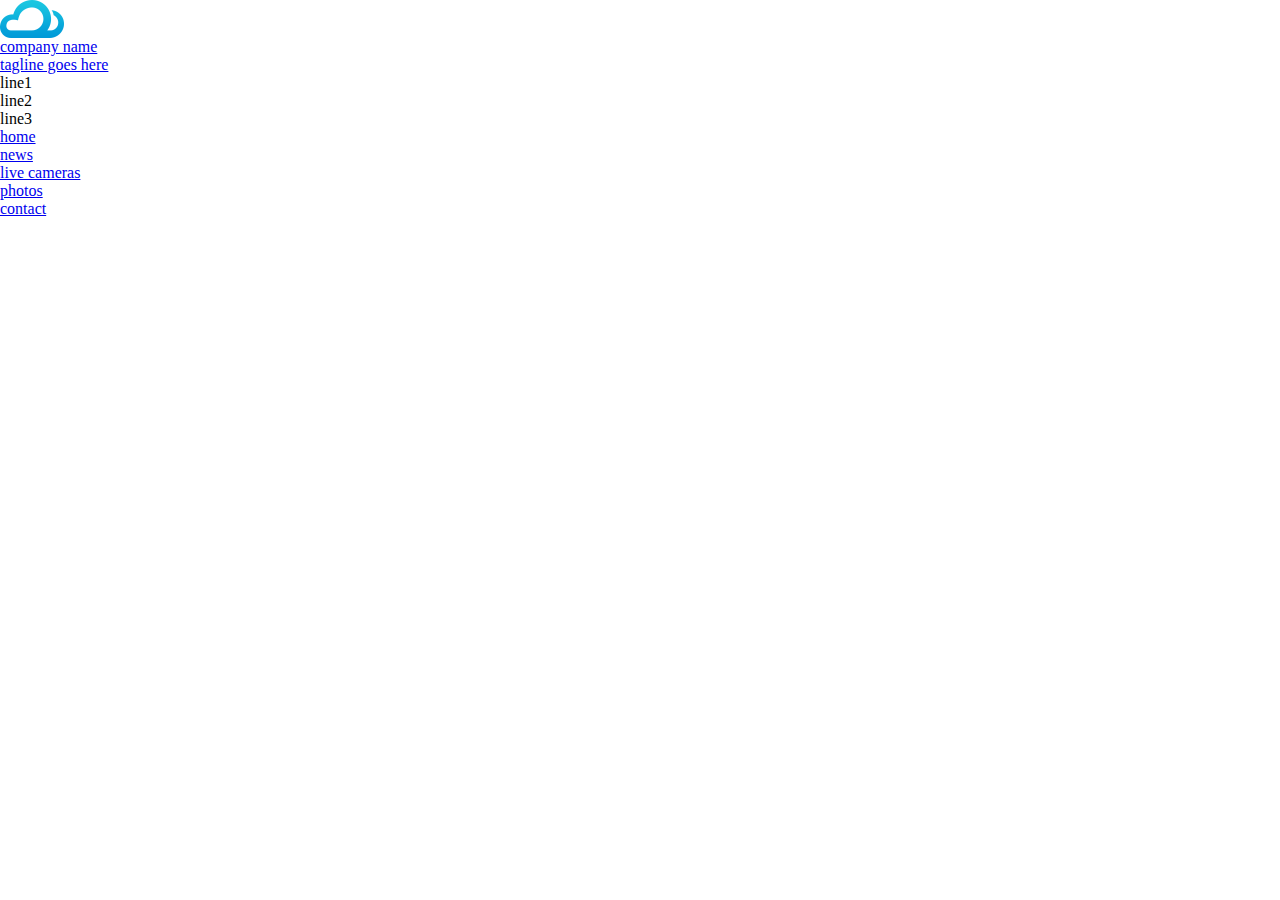
==== index.html @ 2406d58d "add header section structure" ====
<!doctype html>

<html lang="en"> 
  <head>
    <meta charset="utf-8">
    <title>Weather Check</title>
    <meta name="description" lang="en" content="Openweather API is one of the most recognisable and elegant APIs. Powered by ML technologies, it provides all necessary for businesses weather information for any location on the globe. All you need to start using it is to sign up and call API straightforwardly.">
    <meta name="keywords" lang="en" content="Openweather, api, Current Weather, forcasting, weather forcasting">
    <meta name="viewport" content="width=device-width, initial-scale=1, maximum-scale=1">
    <link rel="shortcut icon" href="favicon.ico" />

    <!-- FontAwesome CDN link -->
    <link rel="stylesheet" media="screen" href="./assets/vendor/fontAwesome.all.min.css">
    <link rel="stylesheet" href="https://cdnjs.cloudflare.com/ajax/libs/font-awesome/5.15.1/css/all.min.css">

    <!-- Default style-sheet is for 'media' type screen (color computer display).  -->
    <link rel="stylesheet" media="screen" href="./assets/css/style.css" >
    
    <script src="http://html5shiv.googlecode.com/svn/trunk/html5.js"></script>  
  </head>
  <body>

    <!--container start-->
    <div class="container">

      <!--Header section start-->
      <header>
        <div class="wrapper">
          <!-- Logo starts here -->
          <a href="index.html" title="logo" class="logo">
            <div class="logoImage">
              <img src="./assets/images/logo.png" alt="logo" />
            </div>
            <div class="logoText">
              <h1>company name</h1>
              <span>tagline goes here</span>
            </div>
          </a>
          <!-- Logo ends here -->
          <!-- Humberger starts here -->
          <div class="burger">
            <div class="line">line1</div>
            <div class="line">line2</div>
            <div class="line">line3</div>
          </div>
          <!-- Humberger ends here -->
          <!-- Navbar starts here -->
          <nav class="navbar hide-navbar">
            <ul class="menu">
              <li class="menu-item"><a href="index.html" class="menu-link active" title="home">home</a></li>
              <li class="menu-item"><a href="#" class="menu-link" title="news">news</a></li>
              <li class="menu-item"><a href="#" class="menu-link" title="live cameras">live cameras</a></li>
              <li class="menu-item"><a href="photos.html" class="menu-link" title="photos">photos</a></li>
              <li class="menu-item"><a href="#" class="menu-link" title="contact">contact</a></li>
            </ul>
          </nav>
          <!-- Navbar ends here -->
        </div>
      </header>
      <!--Header section ends-->

      <!--Main section start-->
      <main>
      </main>
      <!--Main section ends-->

      <!--Footer section start-->
      <footer>      
      </footer>
      <!--Footer section ends-->

    </div>
    <!--container ends-->


    <script src="./assets/vendor/jquery-1.8.3.min.js"></script>
    <script src="./assets/js/script.js"></script>
  </body>
</html>
---- assets/css/style.css ----
@charset "utf-8";

/*------------------------------------------------------------------
  [Table of contents]
  * To keep an overview of structure of your code, we make use of table of 
  * content. Table of content is use display the overall tree structure of your
  * Layout. 
  * (NOTE: Remove this commented code once you start developing the code.
  * Remove the following table of content and add your own as this is just and 
  * example to let you know)

  1. CSS Reset Code
    1.1. Eric Meyers Reset/HTML5 display-role reset for older browsers
    1.2. Clear Fix
    1.3. Font class declaration
  2. Body
  3. Header / .header
    2.1. Navigation / .navbar
  4. Content / .content
    4.1. Left column / .leftcolumn
    4.2. Right column / .rightcolumn
    4.3. Sidebar / .sidebar
      4.3.1. RSS / .rss
      4.3.2. Search / .search
      4.3.3. Boxes / .box
      4.3.4. Sideblog / .sideblog
      4.3.5. Advertisements / .ads
  5. Footer / .footer
  ------------------------------------------------------------------*/

/*------------------------------------------------------------------
  [Color codes]
  * Mention the color code you have used in your html document for the respective
  * elements given as follow. 
  * (NOTE: Remove this commented code once you start developing the code. 
  * Remove the following color code and add your own as this is just and 
  * example to let you know)

  Header nav: #e5e5df (Cararra)
  Header nav a (hover): #fff (white)
  Header nav a (active): #fff (white)
-------------------------------------------------------------------*/

/*------------------------------------------------------------------
  [Typography]
  * Mention the Typography you have used in your html document for the respective
  * elements given as follow.
  * (NOTE: Remove this commented code once you start developing the code. 
  * Remove the following typography and add your own as this is just and 
  * example to let you know)

  Header nav a: 16px 'Futura Bold', 'Gill Sans', Arial, 'Helvetica Neue', Helvetica, sans-serif;
  View-register li a : 12px 'Futura Bold', 'Gill Sans', Arial, 'Helvetica Neue', Helvetica, sans-serif;
  -------------------------------------------------------------------*/

/* ==========================================================================
   1. CSS Reset Code
   ========================================================================== */

/* 1.1. Eric Meyers Reset
   http://meyerweb.com/eric/tools/css/reset/
   v2.0 | 20110126
   License: none (public domain)
   ========================================================================== */
html, body, div, span, applet, object, iframe, h1, h2, h3, h4, h5, h6, p,
blockquote, pre, a, abbr, acronym, address, big, cite, code, del, dfn, em, img,
ins, kbd, q, s, samp, small, strike, strong, sub, sup, tt, var, b, u, i, center,
dl, dt, dd, ol, ul, li, fieldset, form, label, legend, table, caption, tbody,
tfoot, thead, tr, th, td, article, aside, canvas, details, embed, figure,
figcaption, footer, header, hgroup, menu, nav, output, ruby, section, summary,
time, mark, audio, video {
  margin: 0;
  padding: 0;
  border: 0;
  font-size: 100%;
  font: inherit;
  vertical-align: baseline;
}

/* HTML5 display-role reset for older browsers */
article, aside, details, figcaption, figure,
footer, header, hgroup, menu, nav, section {
  display: block;
}

/* Force scrollbar */
html { overflow-y: scroll; }

/* Align radios and text inputs with their label */

input[type='radio'] { vertical-align: text-bottom; }

/* Hand cursor on clickable input elements */
label,
input[type='button'],
input[type='submit'],
button {
  cursor: pointer;
}

strong {
  font-weight: bold;
  font-family: inherit;
  font-size: inherit;
}

em { font-style: italic; }

img {
  border: 0;
  vertical-align: middle;
}

sub,
sup {
  vertical-align: baseline;
  position: relative;
  font-size: 55%;
  line-height: 0;
}

sup { top: -.7em; }

sub { bottom: -.25em; }

/* 1.2. Clear Fix
   ========================================================================== */

.cf:before,
.cf:after {
  display: table;
  content: " ";
}

.cf:after { clear: both; }

.cf { *zoom: 1; }

/* 1.3. Font class declaration
   ========================================================================== */
/*
 * Mention the font property (eg: font-family, font-size, font-weight, font-style
 * etc) that have been commonly used in the html document. Make a class of it and
 * apply to the element wherever it is needed. If any single property in changed,
 * then override only that property in the particular class which is used for the
 * element.
 * (NOTE: Remove this commented code once you start 
 * developing the code. Remove the following font class and add your own
 * as this is just and example to let you know. If there is only one font family
 * followed throughout the site, then menstion the font property in body. No need
 * of creating an extra class for it) */

.futura-bold-font {
  font-family: 'Futura Bold', 'Gill Sans', Arial, 'Helvetica Neue', Helvetica, sans-serif;
  font-style: normal;
  font-weight: bold;
}
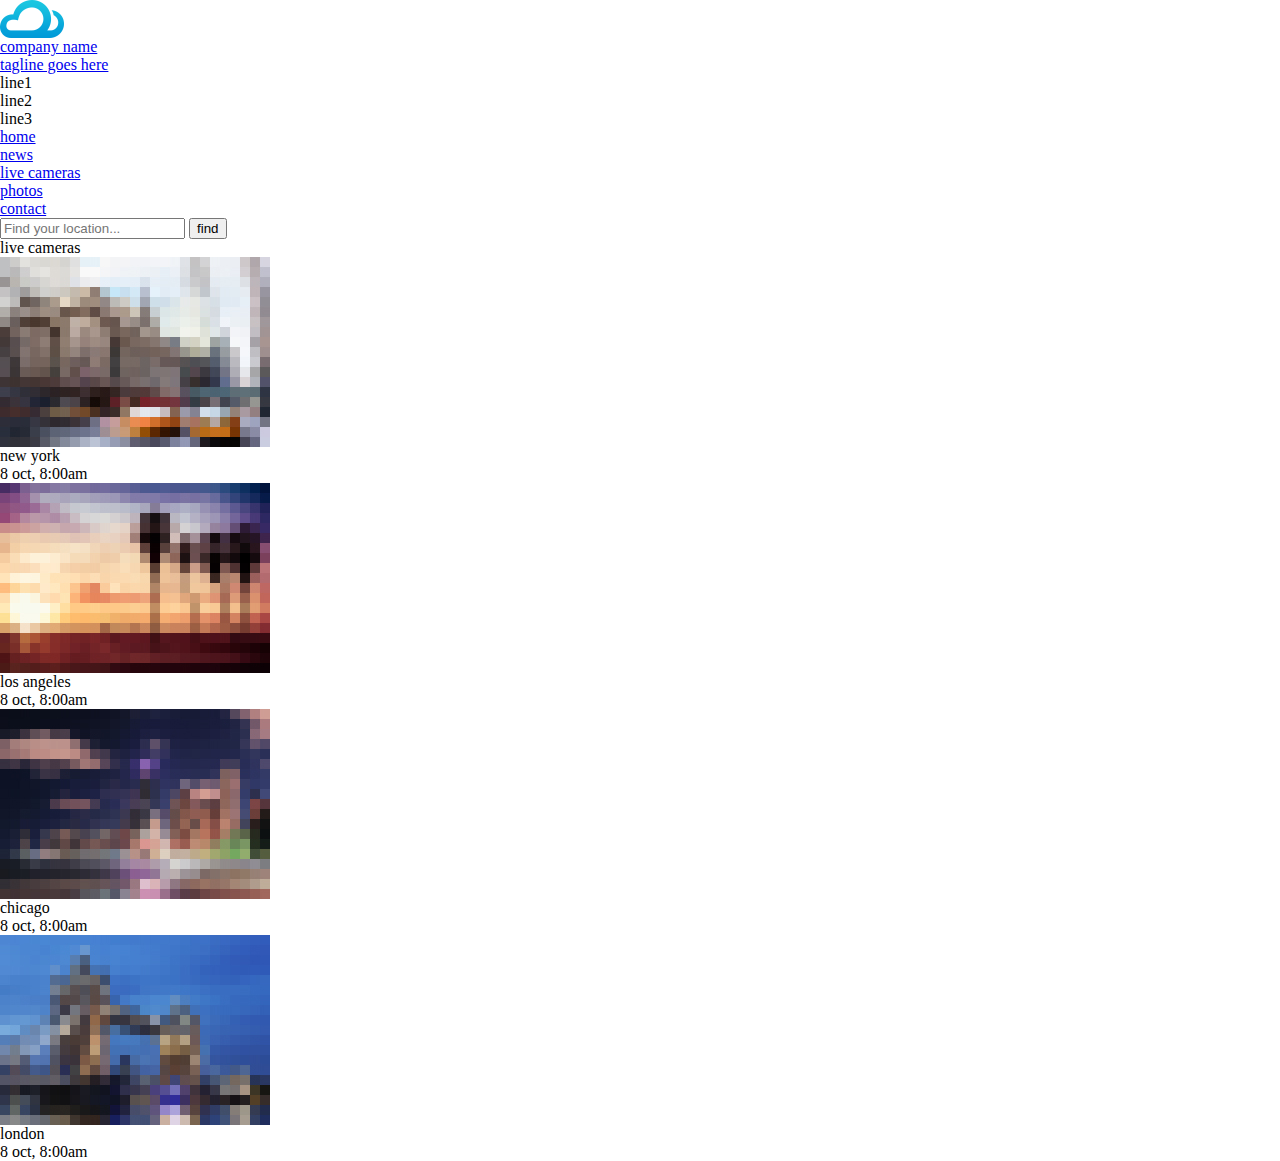
==== commit 4c79801f: "add banner and live cameras section structure" ====
--- a/index.html
+++ b/index.html
@@ -60,7 +60,67 @@
       <!--Header section ends-->
 
       <!--Main section start-->
-      <main>
+      <main class="home-main">
+        <!-- Banner section starts here -->
+        <div class="banner">
+          <!-- <div class="banner-image">
+            <img src="./assets/images/banner.png" alt="banner" />
+          </div> -->
+          <div class="wrapper">
+            <form class="search-form">
+              <div class="form-inputs">
+                <input type="search" class="input-field search" placeholder="Find your location..." />
+                <input type="submit" class="btn find" name="find" value="find" />
+              </div>
+            </form>
+          </div>
+        </div>
+        <!-- Banner section ends here -->
+        <!-- live cameras section starts here -->
+        <section class="live-cameras">
+          <div class="wrapper">
+            <h3 class="headline">live cameras</h3>
+            <ul class="cities">
+              <li class="city">
+                <a href="#" title="city video">
+                  <figure>
+                    <img src="./assets/images/live-camera-1.jpg" alt="new york" />
+                  </figure>
+                </a>
+                <h4 class="city-name">new york</h4>
+                <p class="city-date-time">8 oct, 8:00<span class="uppercase-word">am</span></p>
+              </li>
+              <li class="city">
+                <a href="#" title="city video">
+                  <figure>
+                    <img src="./assets/images/live-camera-2.jpg" alt="los angeles" />
+                  </figure>
+                </a>
+                <h4 class="city-name">los angeles</h4>
+                <p class="city-date-time">8 oct, 8:00<span class="uppercase-word">am</span></p>
+              </li>
+              <li class="city">
+                <a href="#" title="city video">
+                  <figure>
+                    <img src="./assets/images/live-camera-3.jpg" alt="chicago" />
+                  </figure>
+                </a>
+                <h4 class="city-name">chicago</h4>
+                <p class="city-date-time">8 oct, 8:00<span class="uppercase-word">am</span></p>
+              </li>
+              <li class="city">
+                <a href="#" title="city video">
+                  <figure>
+                    <img src="./assets/images/live-camera-4.jpg" alt="london" />
+                  </figure>
+                </a>  
+                <h4 class="city-name">london</h4>
+                <p class="city-date-time">8 oct, 8:00<span class="uppercase-word">am</span></p>
+              </li>
+            </ul>
+          </div>
+        </section>
+        <!-- live cameras section ends here -->
       </main>
       <!--Main section ends-->
 
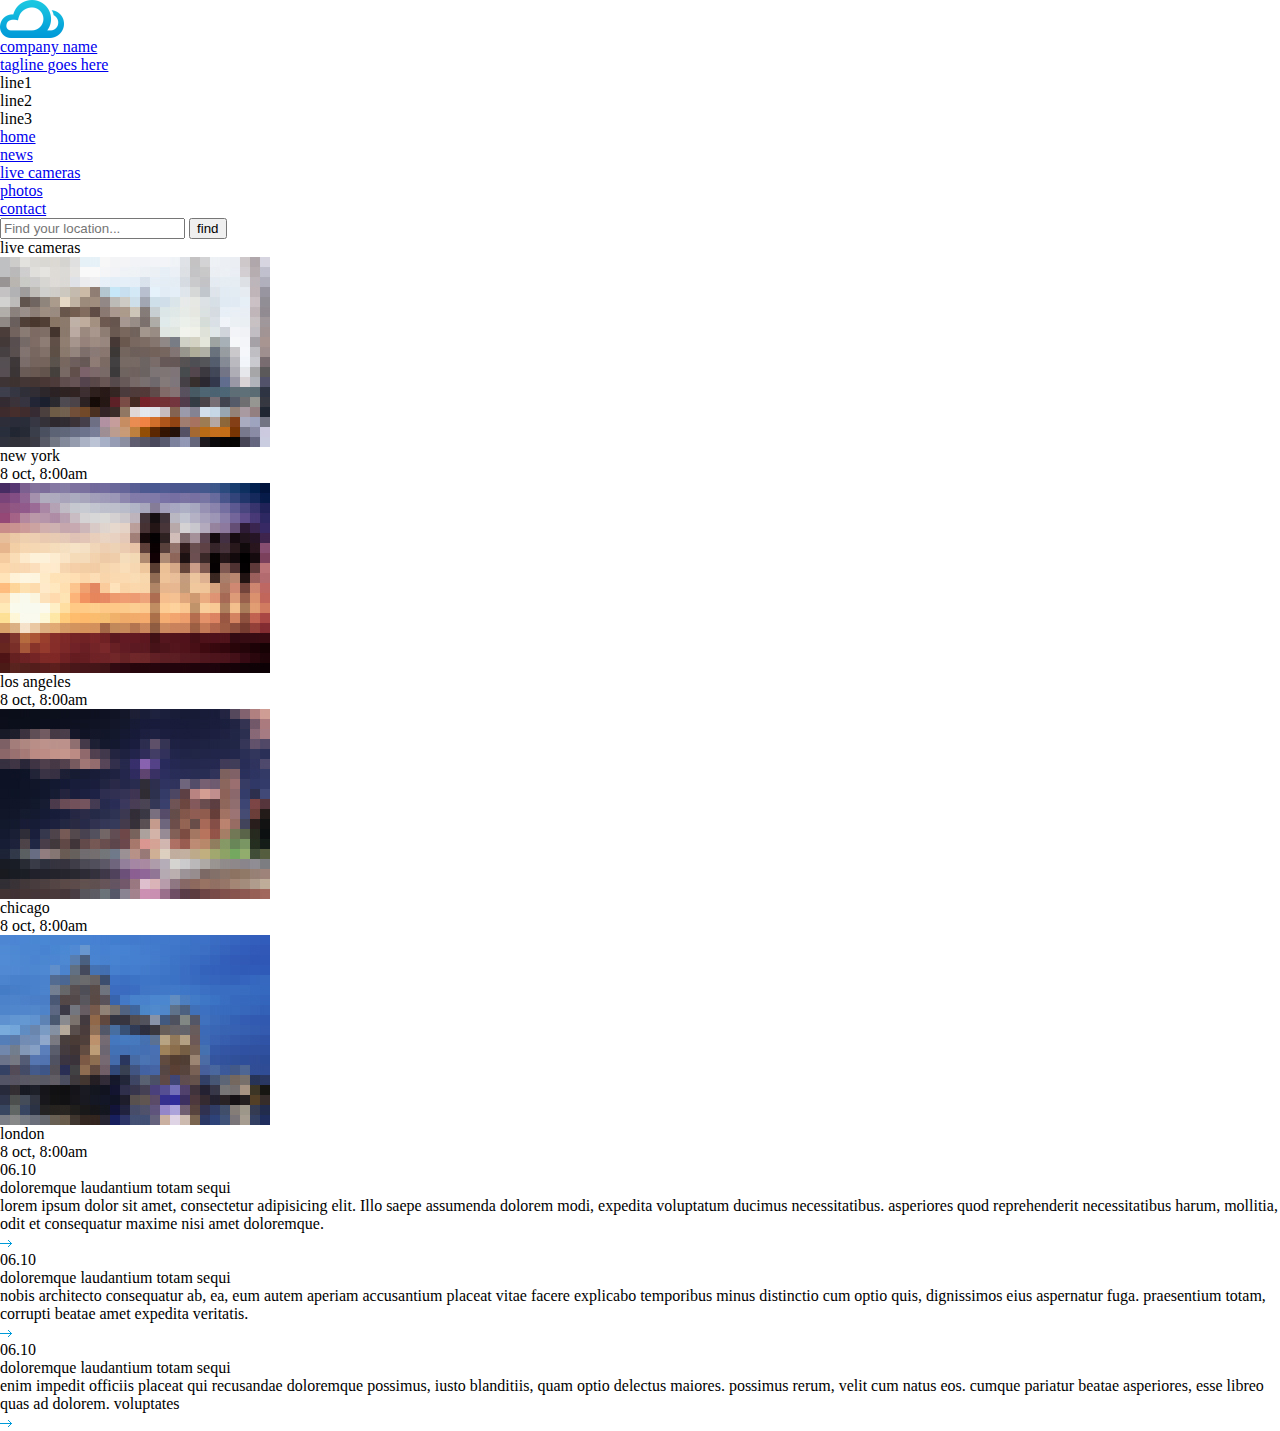
==== commit 19a12502: "add news section structure" ====
--- a/index.html
+++ b/index.html
@@ -121,6 +121,67 @@
           </div>
         </section>
         <!-- live cameras section ends here -->
+        <!-- News section starts here -->
+        <section class="news">
+          <div class="wrapper">
+            <ul class="news-posts">
+              <li class="post">
+                <h4 class="post-date">06.10</h4>
+                <article>
+                  <h5 class="post-headline">doloremque laudantium totam sequi</h5>
+                  <p class="post-description">
+                    lorem ipsum dolor sit amet, consectetur adipisicing elit.
+                    Illo saepe assumenda dolorem modi, expedita voluptatum ducimus
+                    necessitatibus. <span class="capital-letter">asperiores</span>
+                    quod reprehenderit necessitatibus harum, mollitia, odit et
+                    consequatur maxime nisi amet doloremque.
+                  </p>
+                  <a href="#" title="full post">
+                    <figure class="right-arrow">
+                      <img src="./assets/images/arrow.png" alt="left arrow">
+                    </figure>
+                  </a>
+                </article>
+              </li>
+              <li class="post">
+                <h4 class="post-date">06.10</h4>
+                <article>
+                  <h5 class="post-headline">doloremque laudantium totam sequi</h5>
+                  <p class="post-description">
+                    nobis architecto consequatur ab, ea, eum autem aperiam accusantium
+                    placeat vitae facere explicabo temporibus minus distinctio cum optio
+                    quis, dignissimos eius aspernatur fuga. <span class="capital-letter">praesentium</span> 
+                    totam, corrupti beatae amet expedita veritatis.
+                  </p>
+                  <a href="#" title="full post">
+                    <figure class="right-arrow">
+                      <img src="./assets/images/arrow.png" alt="left arrow">
+                    </figure>
+                  </a>
+                </article>
+              </li>
+              <li class="post">
+                <h4 class="post-date">06.10</h4>
+                <article>
+                  <h5 class="post-headline">doloremque laudantium totam sequi</h5>
+                  <p class="post-description">
+                    enim impedit officiis placeat qui recusandae doloremque possimus,
+                    iusto blanditiis, quam optio delectus maiores. <span class="capital-letter">possimus</span>
+                    rerum, velit cum natus eos. <span class="capital-letter">cumque</span>
+                    pariatur beatae asperiores, esse libreo quas ad dolorem. 
+                    <span class="capital-letter">voluptates</span>
+                  </p>
+                  <a href="#" title="full post">
+                    <figure class="right-arrow">
+                      <img src="./assets/images/arrow.png" alt="left arrow">
+                    </figure>
+                  </a>
+                </article>
+              </li>
+            </ul>
+          </div>
+        </section>
+        <!-- News section ends here -->
       </main>
       <!--Main section ends-->
 
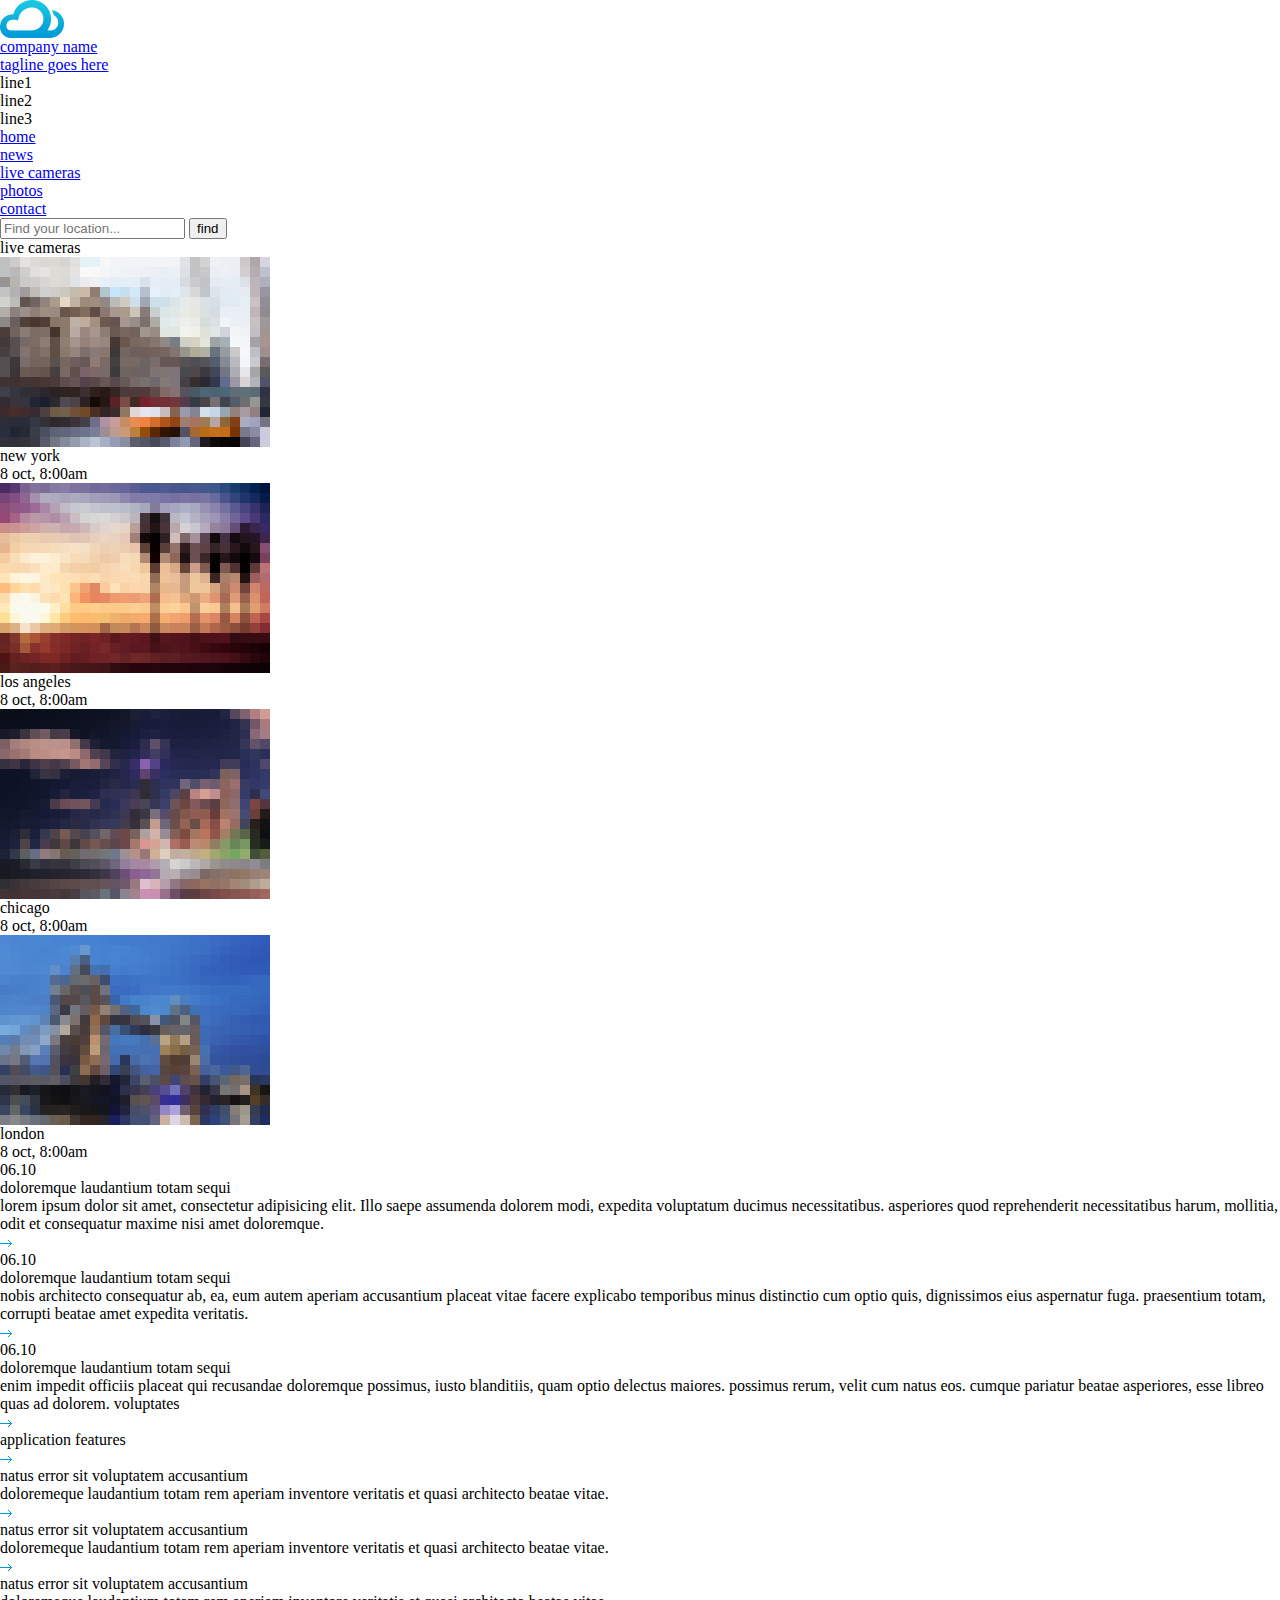
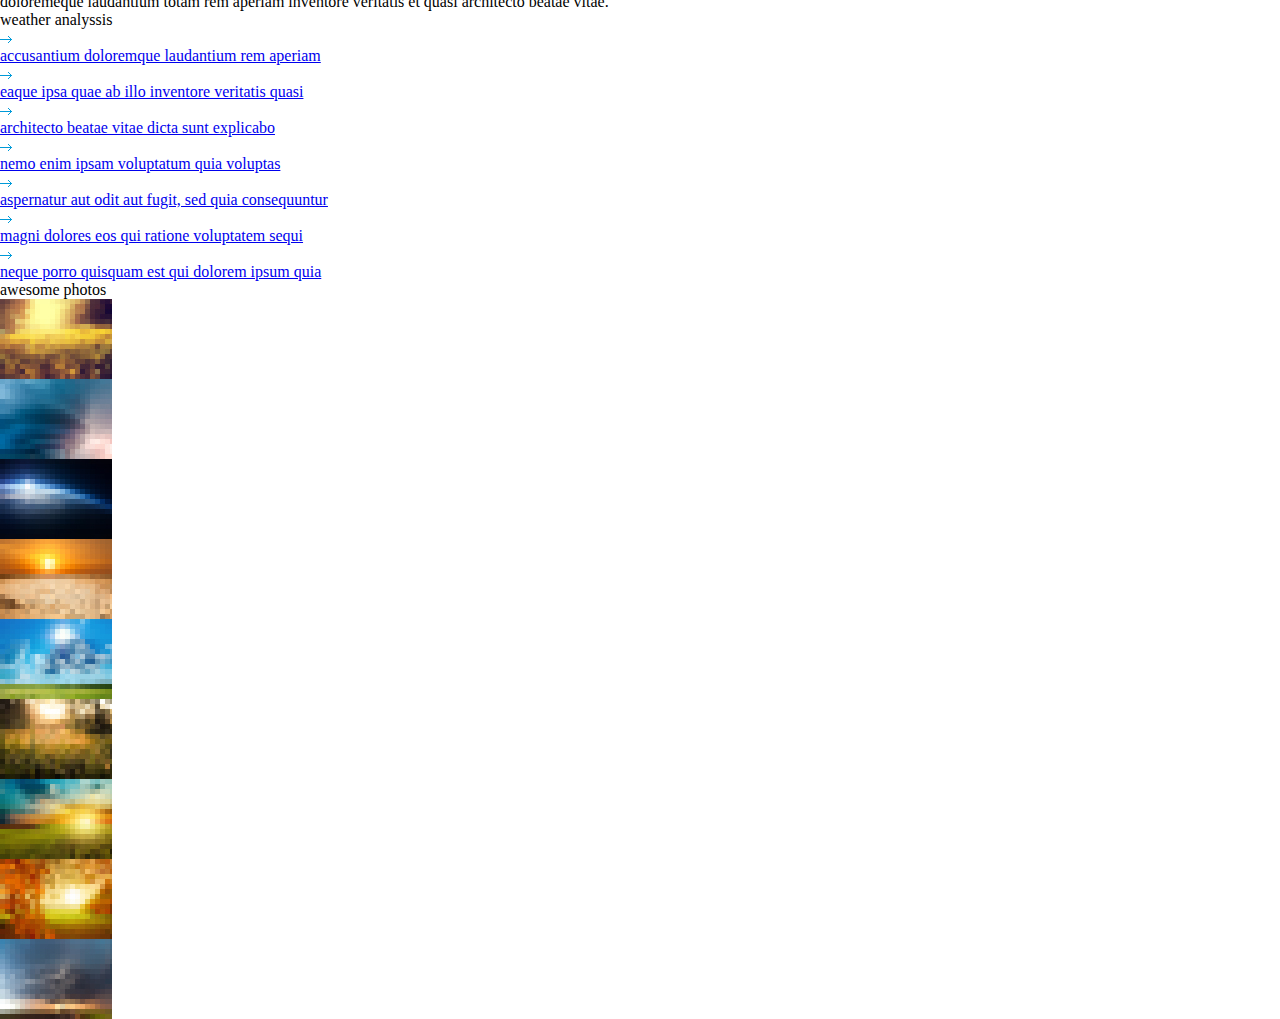
==== commit 764d98b0: "add feature-analysis-photos section structure" ====
--- a/index.html
+++ b/index.html
@@ -182,6 +182,146 @@
           </div>
         </section>
         <!-- News section ends here -->
+        <!-- feature-analysis-photos section starts here -->
+        <section class="feature-analysis-photos-section">
+          <div class="wrapper">
+            <ul class="feature-analysis-photos">
+              <!-- feature section starts here -->
+              <li class="features">
+                <h3 class="headline">application features</h3>
+                <ul>
+                  <li class="feature-item">
+                    <figure class="right-arrow">
+                      <img src="./assets/images/arrow.png" alt="left arrow">
+                    </figure>
+                    <article>
+                      <h4 class="feature-headline">natus error sit voluptatem accusantium</h4>
+                      <p class="feature-description">doloremeque laudantium totam rem aperiam inventore veritatis et quasi architecto beatae vitae.</p>
+                    </article>
+                  </li>
+                  <li class="feature-item">
+                    <figure class="right-arrow">
+                      <img src="./assets/images/arrow.png" alt="left arrow">
+                    </figure>
+                    <article>
+                      <h4 class="feature-headline">natus error sit voluptatem accusantium</h4>
+                      <p class="feature-description">doloremeque laudantium totam rem aperiam inventore veritatis et quasi architecto beatae vitae.</p>
+                    </article>
+                  </li>
+                  <li class="feature-item">
+                    <figure class="right-arrow">
+                      <img src="./assets/images/arrow.png" alt="left arrow">
+                    </figure>
+                    <article>
+                      <h4 class="feature-headline">natus error sit voluptatem accusantium</h4>
+                      <p class="feature-description">doloremeque laudantium totam rem aperiam inventore veritatis et quasi architecto beatae vitae.</p>
+                    </article>
+                  </li>
+                </ul>
+              </li>
+              <!-- analysis section starts here -->
+              <li>
+                <h3 class="headline">weather analyssis</h3>
+                <ul>
+                  <li class="analyssis-item">
+                    <figure class="right-arrow">
+                      <img src="./assets/images/arrow.png" alt="left arrow">
+                    </figure>
+                    <a href="#" class="analyssis-info" title="analyssis info">accusantium doloremque laudantium rem aperiam</a>
+                  </li>
+                  <li class="analyssis-item">
+                    <figure class="right-arrow">
+                      <img src="./assets/images/arrow.png" alt="left arrow">
+                    </figure>
+                    <a href="#" class="analyssis-info" title="analyssis info">eaque ipsa quae ab illo inventore veritatis quasi</a>
+                  </li>
+                  <li class="analyssis-item">
+                    <figure class="right-arrow">
+                      <img src="./assets/images/arrow.png" alt="left arrow">
+                    </figure>
+                    <a href="#" class="analyssis-info" title="analyssis info">architecto beatae vitae dicta sunt explicabo</a>
+                  </li>
+                  <li class="analyssis-item">
+                    <figure class="right-arrow">
+                      <img src="./assets/images/arrow.png" alt="left arrow">
+                    </figure>
+                    <a href="#" class="analyssis-info" title="analyssis info">nemo enim ipsam voluptatum quia voluptas</a>
+                  </li>
+                  <li class="analyssis-item">
+                    <figure class="right-arrow">
+                      <img src="./assets/images/arrow.png" alt="left arrow">
+                    </figure>
+                    <a href="#" class="analyssis-info" title="analyssis info">aspernatur aut odit aut fugit, sed quia consequuntur</a>
+                  </li>
+                  <li class="analyssis-item">
+                    <figure class="right-arrow">
+                      <img src="./assets/images/arrow.png" alt="left arrow">
+                    </figure>
+                    <a href="#" class="analyssis-info" title="analyssis info">magni dolores eos qui ratione voluptatem sequi</a>
+                  </li>
+                  <li class="analyssis-item">
+                    <figure class="right-arrow">
+                      <img src="./assets/images/arrow.png" alt="left arrow">
+                    </figure>
+                    <a href="#" class="analyssis-info" title="analyssis info">neque porro quisquam est qui dolorem ipsum quia</a>
+                  </li>
+                </ul>
+              </li>
+              <!-- photos section starts here -->
+              <li>
+                <h3 class="headline photos-headline">awesome photos</h3>
+                <ul>
+                  <li class="gallery-item">
+                    <figure class="photo-wrapper">
+                      <img src="./assets/images/thumb-1.jpg" alt="thumb images" />  
+                    </figure>
+                  </li>
+                  <li class="gallery-item">
+                    <figure class="photo-wrapper">
+                      <img src="./assets/images/thumb-2.jpg" alt="thumb images" />  
+                    </figure>
+                  </li>
+                  <li class="gallery-item">
+                    <figure class="photo-wrapper">
+                      <img src="./assets/images/thumb-3.jpg" alt="thumb images" />  
+                    </figure>
+                  </li>
+                  <li class="gallery-item">
+                    <figure class="photo-wrapper">
+                      <img src="./assets/images/thumb-4.jpg" alt="thumb images" />  
+                    </figure>
+                  </li>
+                  <li class="gallery-item">
+                    <figure class="photo-wrapper">
+                      <img src="./assets/images/thumb-5.jpg" alt="thumb images" />  
+                    </figure>
+                  </li>
+                  <li class="gallery-item">
+                    <figure class="photo-wrapper">
+                      <img src="./assets/images/thumb-6.jpg" alt="thumb images" />  
+                    </figure>
+                  </li>
+                  <li class="gallery-item">
+                    <figure class="photo-wrapper">
+                      <img src="./assets/images/thumb-7.jpg" alt="thumb images" />  
+                    </figure>
+                  </li>
+                  <li class="gallery-item">
+                    <figure class="photo-wrapper">
+                      <img src="./assets/images/thumb-8.jpg" alt="thumb images" />  
+                    </figure>
+                  </li>
+                  <li class="gallery-item">
+                    <figure class="photo-wrapper">
+                      <img src="./assets/images/thumb-9.jpg" alt="thumb images" />  
+                    </figure>
+                  </li>
+                </ul>
+              </li>
+            </ul>
+          </div>
+        </section>
+        <!-- feature-analysis-photos section ends here -->
       </main>
       <!--Main section ends-->
 
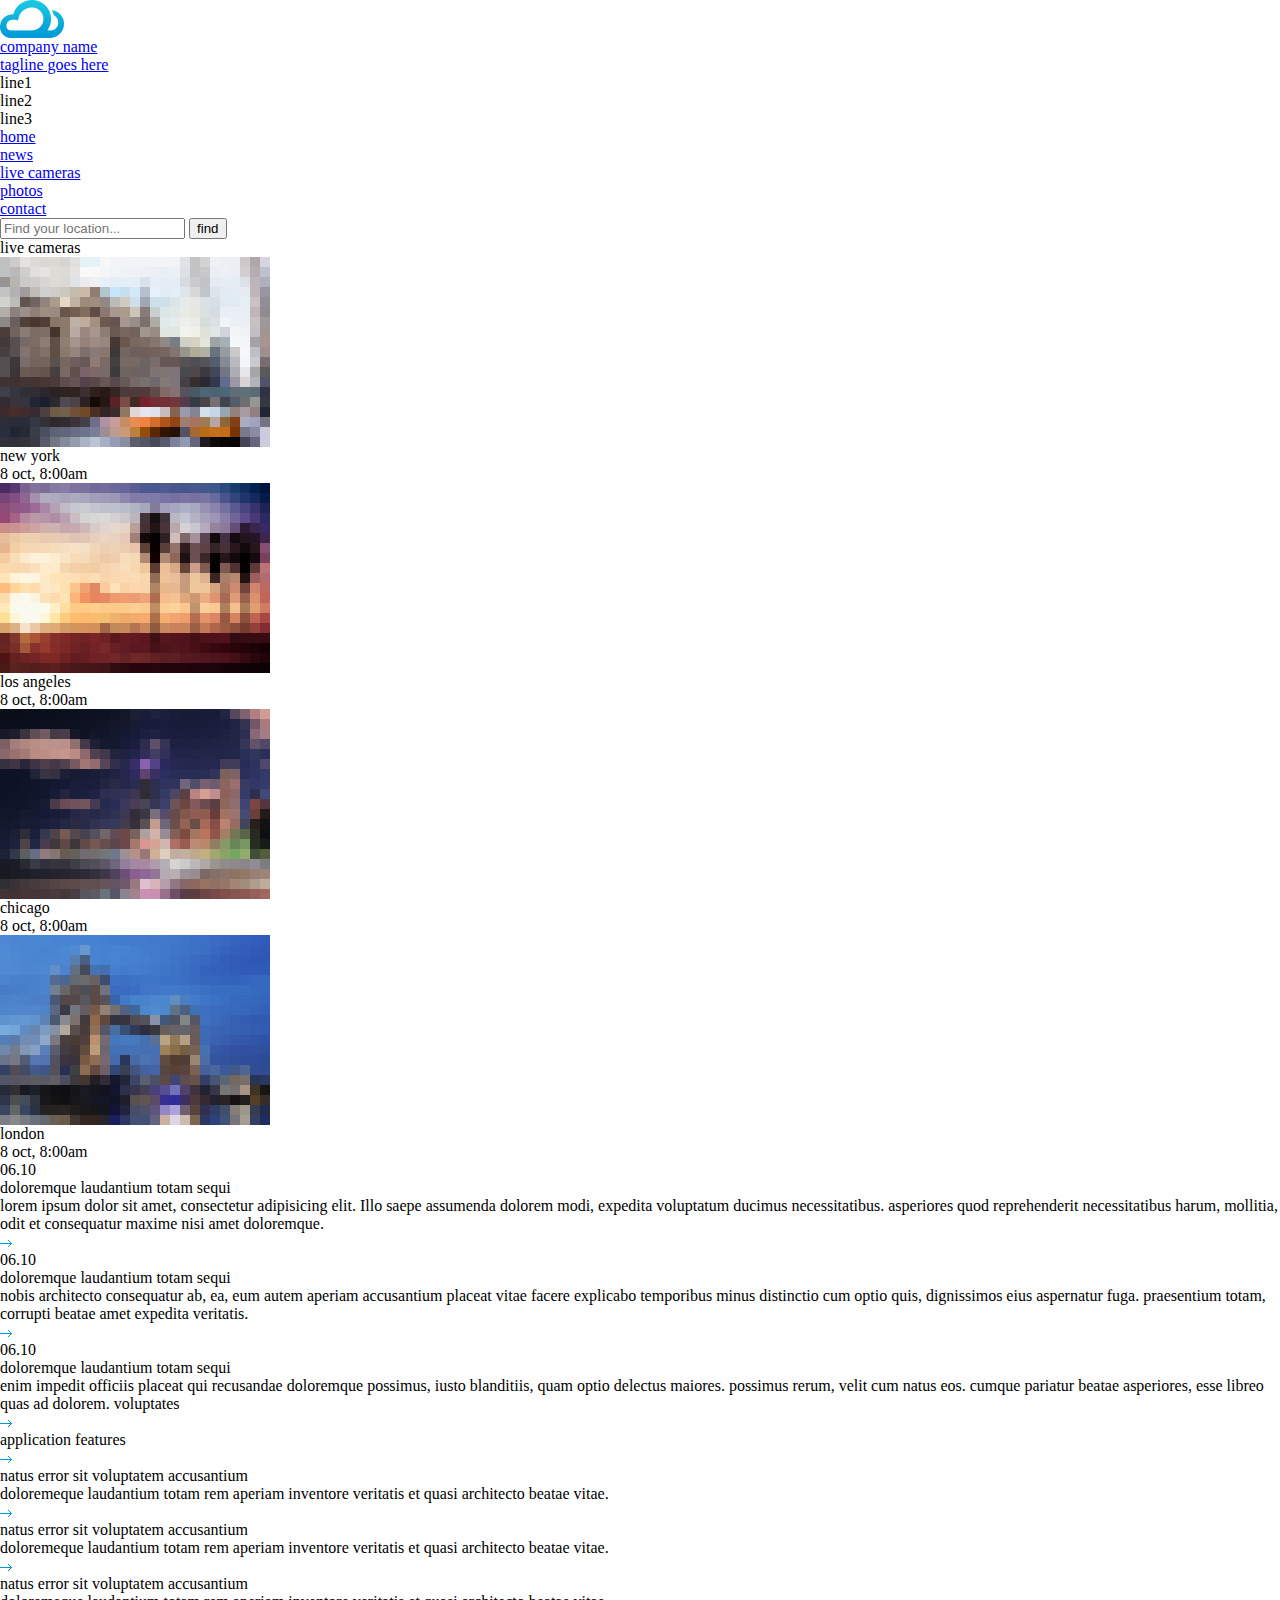
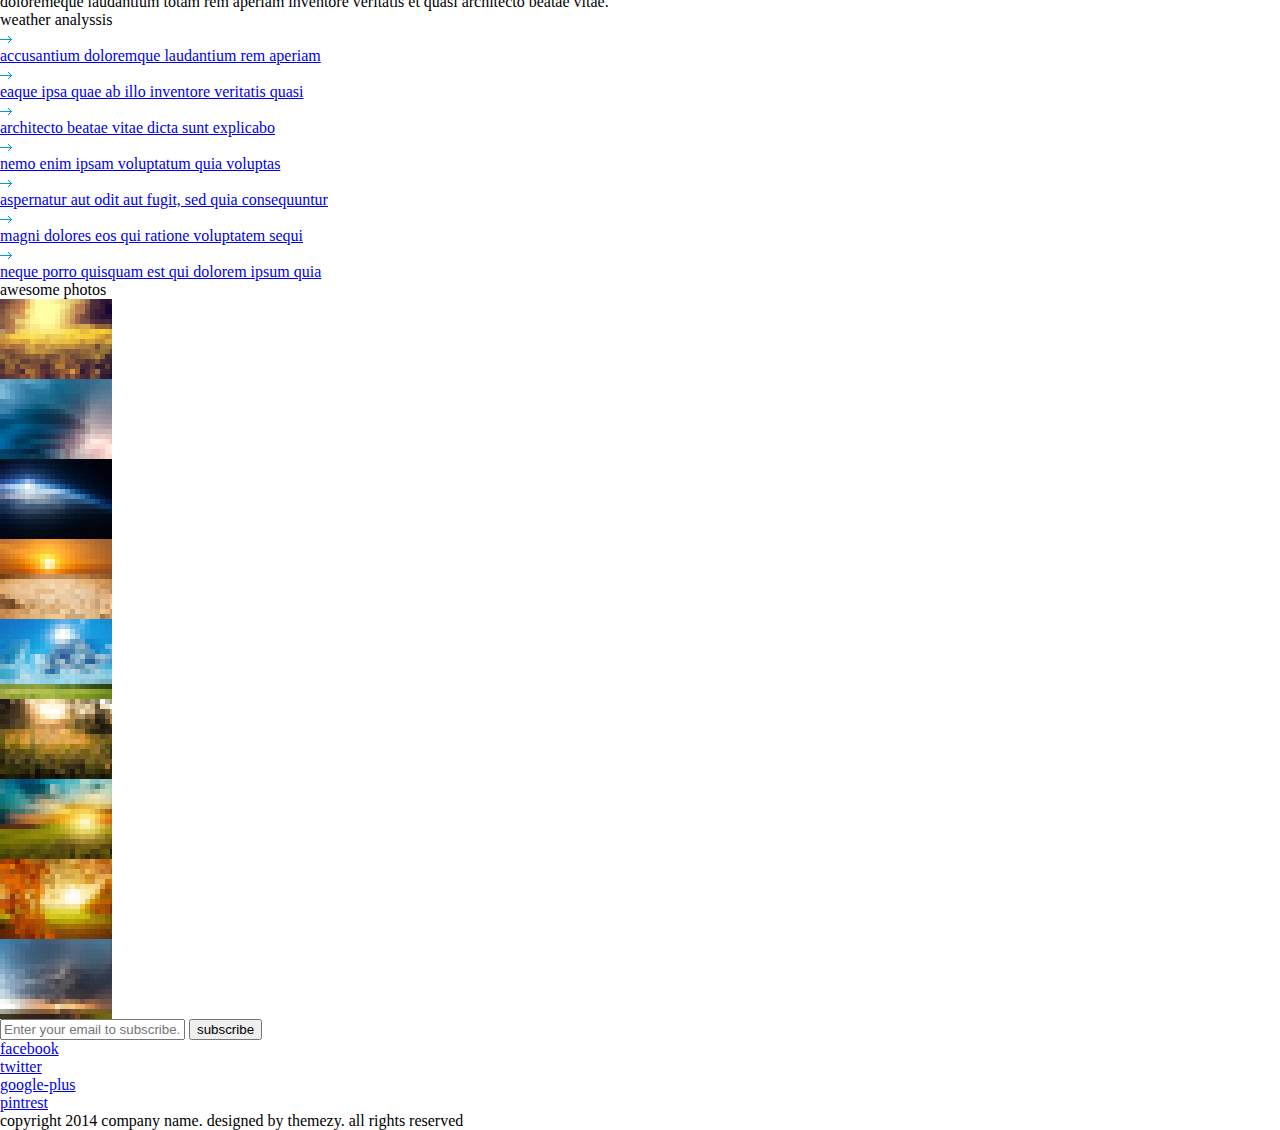
==== commit 1ff478ee: "add footer section structure and remove jquery link" ====
--- a/index.html
+++ b/index.html
@@ -326,15 +326,38 @@
       <!--Main section ends-->
 
       <!--Footer section start-->
-      <footer>      
+      <footer>
+        <div class="wrapper">
+          <div class="mail-and-icons">
+            <form class="email-form">
+              <div class="form-inputs">
+                <input type="email" class="input-field" placeholder="Enter your email to subscribe..." />
+                <input type="submit" class="btn subscribe" name="subscribe" value="subscribe" />
+              </div>
+            </form>
+            <ul class="footer-icons">
+              <li class="icon">
+                <a href="#" class="icon-link facebook" title="facebook">facebook</a>
+              </li>
+              <li class="icon">
+                <a href="#" class="icon-link twitter" title="twitter">twitter</a>
+              </li>
+              <li class="icon">
+                <a href="#" class="icon-link google-plus" title="google-plus">google-plus</a>
+              </li>
+              <li class="icon">
+                <a href="#" class="icon-link pintrest" title="pintrest">pintrest</a>
+              </li>
+            </ul>
+          </div>
+          <p class="copy-right-text">copyright 2014 company <span class="lowercase-text">name</span>. designed <span class="lowercase-text">by</span> themezy. all <span class="lowercase-text">rights reserved</span></p>
+        </div>
       </footer>
       <!--Footer section ends-->
 
     </div>
     <!--container ends-->
 
-
-    <script src="./assets/vendor/jquery-1.8.3.min.js"></script>
     <script src="./assets/js/script.js"></script>
   </body>
 </html>
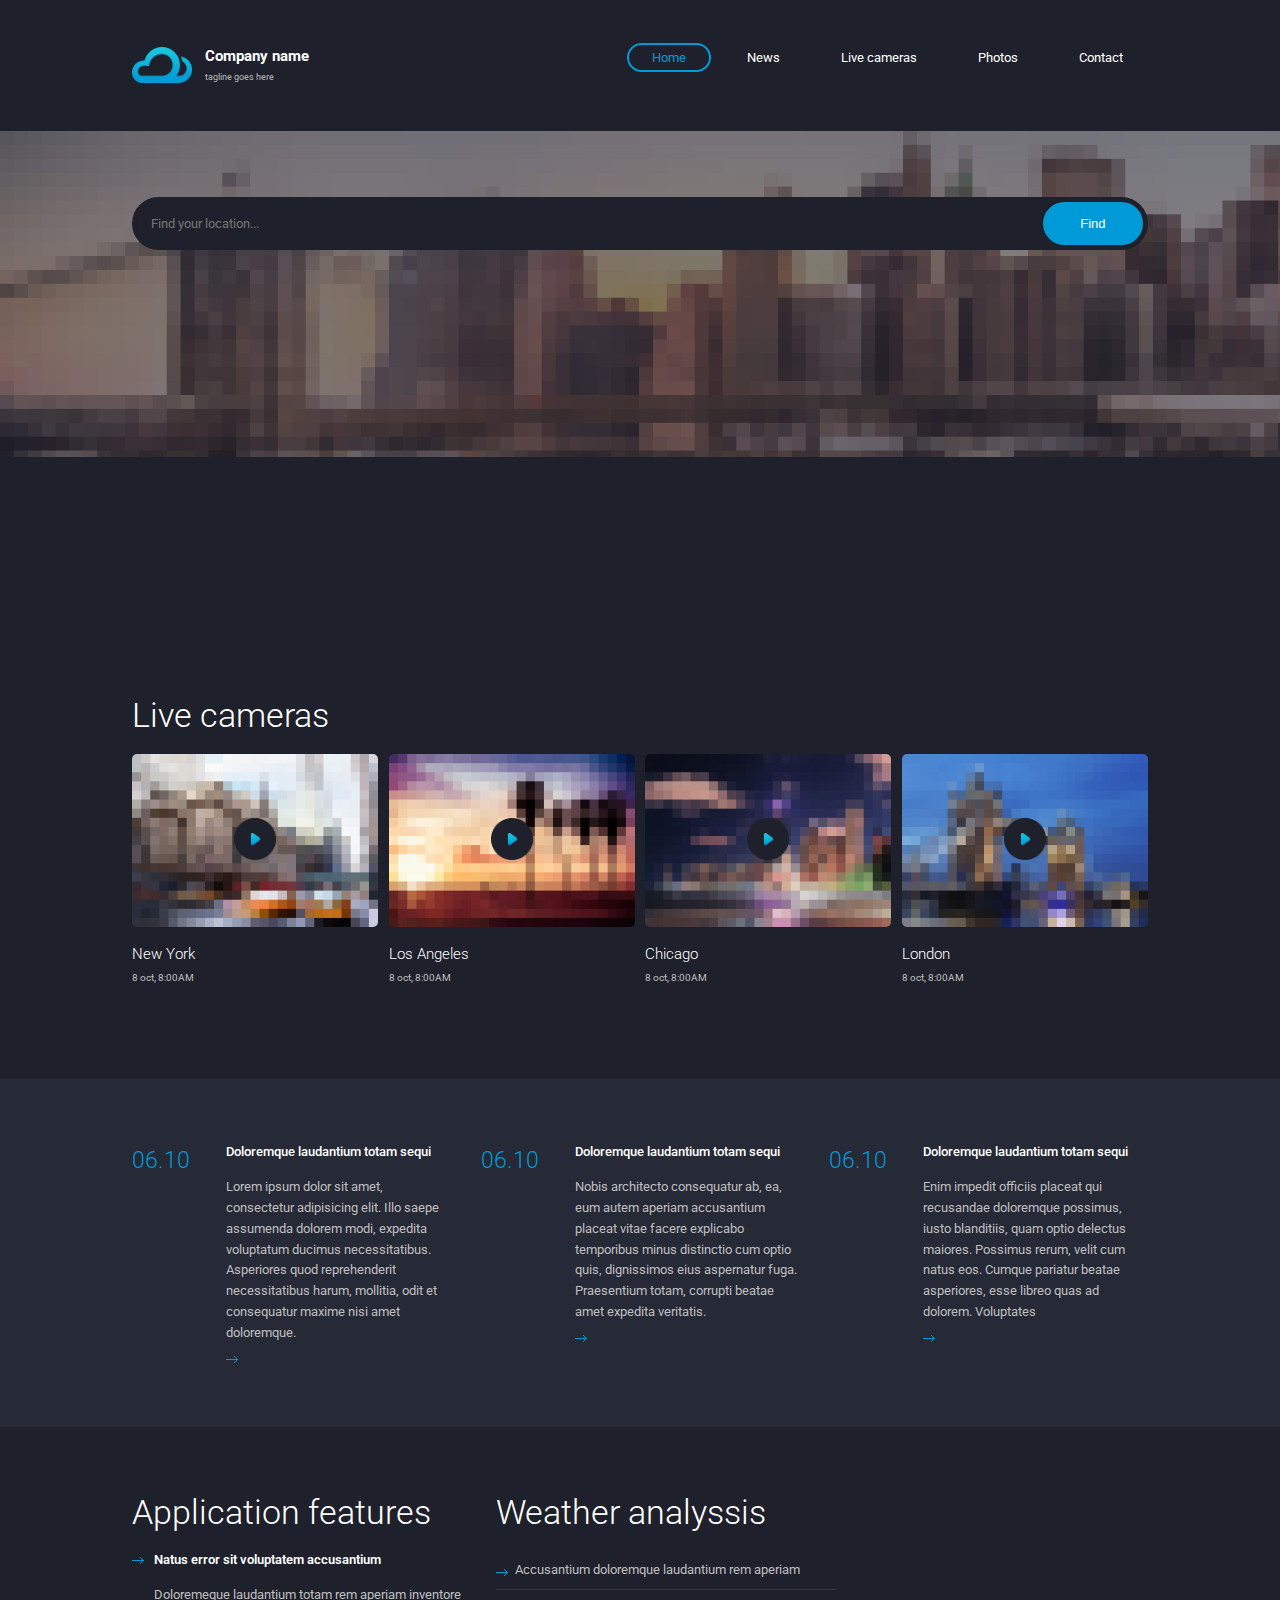
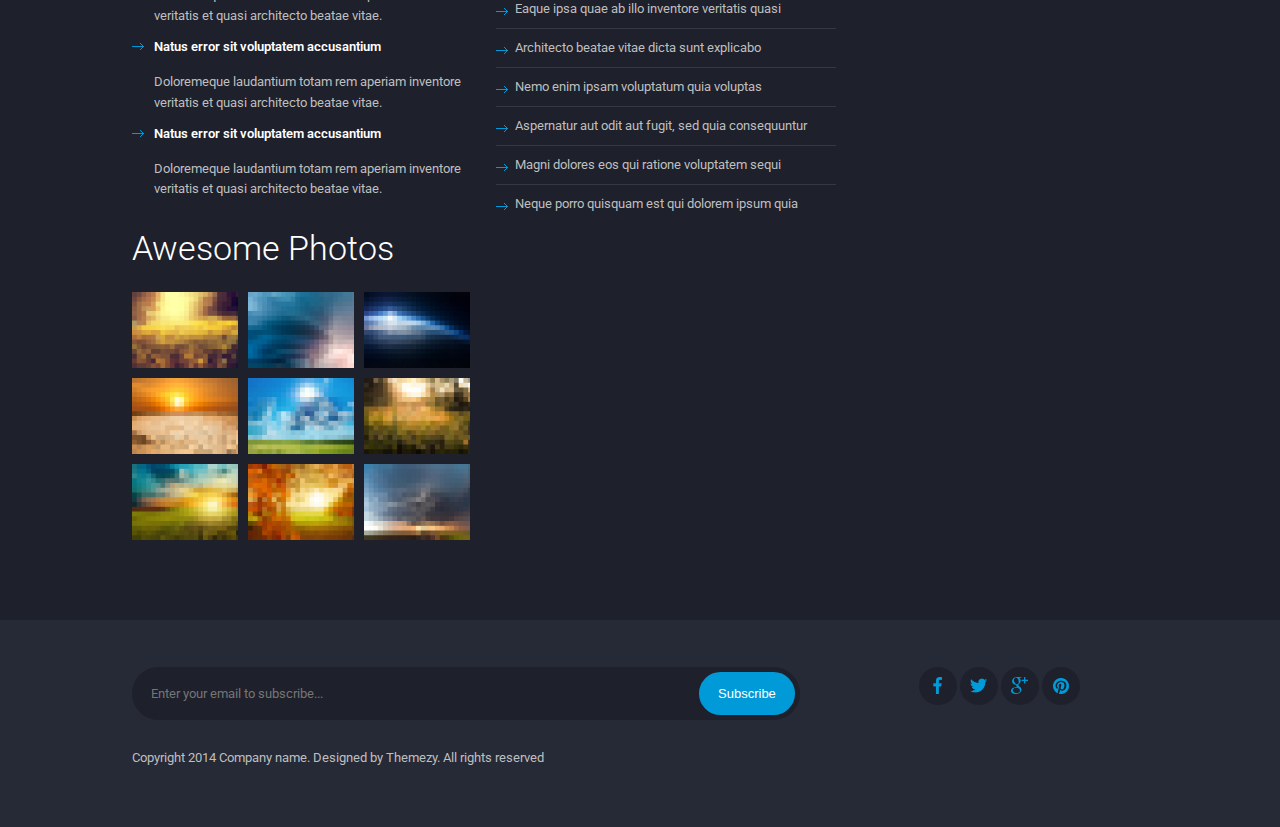
==== commit 908f7419: "html5 script link remove from head" ====
--- a/index.html
+++ b/index.html
@@ -16,7 +16,6 @@
     <!-- Default style-sheet is for 'media' type screen (color computer display).  -->
     <link rel="stylesheet" media="screen" href="./assets/css/style.css" >
     
-    <script src="http://html5shiv.googlecode.com/svn/trunk/html5.js"></script>  
   </head>
   <body>
 
--- a/assets/css/style.css
+++ b/assets/css/style.css
@@ -1,4 +1,5 @@
 @charset "utf-8";
+@import url('https://fonts.googleapis.com/css2?family=Roboto:wght@100;300;400;500;700;900&display=swap');
 
 /*------------------------------------------------------------------
   [Table of contents]
@@ -155,3 +156,1089 @@
   font-style: normal;
   font-weight: bold;
 }
+
+/* ==========================================================================
+  common styling starts
+ ========================================================================== */
+
+:root {
+  --primery-bg-color : #1e202b;
+  --secondary-bg-color : #262936;
+  --headline-text-color : #fff;
+  --info-text-color : #bfbfbf;
+  --button-color : #009ad8;
+}
+
+*,
+*::after,
+*::before { 
+  -webkit-box-sizing: border-box; 
+  box-sizing: border-box; 
+}
+
+body { font-family: 'Roboto', sans-serif; }
+ul { list-style: none; }
+a { text-decoration: none; }
+
+.wrapper {
+  max-width: 1349px;
+  width: 79.3%;
+  margin: 0 auto;
+}
+
+.btn {
+  padding: 0 35px;
+  border: 2px solid var(--button-color);
+  border-radius: 50px;
+  background:var(--button-color);
+  color: var(--headline-text-color);
+  font-size: 13px;
+  text-transform: capitalize;
+  -webkit-transition: .3s ease;
+  -o-transition: .3s ease;
+  transition: .3s ease;
+}
+
+.headline {
+  margin-bottom: 19px;
+  color: var(--headline-text-color);
+  font-size: 34px;
+  font-weight: 300;
+}
+
+.headline::first-letter { text-transform: capitalize; }
+
+/* ==========================================================================
+  Header styling starts
+ ========================================================================== */
+
+header { 
+  width: 100%;
+  background-color: var(--primery-bg-color);
+}
+
+header .wrapper,
+.logo,
+.menu { 
+  display: -webkit-box; 
+  display: -ms-flexbox; 
+  display: flex; 
+}
+
+header .wrapper { padding: 47px 0; }
+
+.logo { 
+  -webkit-box-flex: 1; 
+  -ms-flex: 1; 
+  flex: 1; 
+}
+
+.navbar { 
+  -webkit-box-flex: 3; 
+  -ms-flex: 3; 
+  flex: 3; 
+}
+
+/*----- Logo starts here -----*/
+
+.logoImage { 
+  width: 60px;
+  margin-right: 13px;
+}
+
+.logoImage img {
+  width: 100%;
+  background-position: center;
+  background-repeat: no-repeat;
+  background-size: cover;
+} 
+
+.logoText h1 {
+  color: var(--headline-text-color);
+  font-size: 15px;
+  font-weight: 700;
+}
+
+.logoText h1::first-letter { text-transform: capitalize; }
+
+.logoText span {
+  color: var(--info-text-color);
+  font-size: 9px;
+}
+
+/*----- Burger starts here -----*/
+
+.burger { display: none; }
+
+/*----- Navbar starts here -----*/
+
+.menu { float: right; }
+.menu-item { margin-left: 11px; }
+
+.menu-item:not(:nth-child(3)),
+.menu-item:nth-child(3)::first-letter { text-transform: capitalize; }
+
+.menu-link { 
+  padding: 5px 23px;
+  border: 2px solid transparent;
+  border-radius: 50px;
+  color: var(--headline-text-color); 
+  font-size: 13px;
+  font-weight: 400;
+  -webkit-transition: .3s ease;
+  -o-transition: .3s ease;
+  transition: .3s ease;
+}
+
+.menu-link.active { 
+  border-color: var(--button-color);
+  color: var(--button-color); 
+}
+
+/* ==========================================================================
+  Header styling ends
+ ========================================================================== */
+
+/* ==========================================================================
+  Home page Main styling starts
+  ========================================================================== */
+  
+/*----- Banner starts here -----*/
+
+.home-main .banner {
+  width: 100%;
+  padding: 66px 0 207px;
+  position: relative;
+  background: url("../images/banner.png");
+  background-position: 0;
+  background-repeat: no-repeat;
+  background-size: cover;
+}
+
+.form-inputs {
+  padding: 5px;
+  border-radius: 50px;
+  display:-webkit-box;
+  display:-ms-flexbox;
+  display:flex;
+  -webkit-box-orient:horizontal;
+  -webkit-box-direction:normal;
+  -ms-flex-direction:row;
+  flex-direction:row;
+  background-color: var(--primery-bg-color);
+}
+
+.input-field {
+  width: 100%;
+  padding: 14px;
+  border: none;
+  border-radius: 50px;
+  background-color: var(--primery-bg-color);
+  color: var(--headline-text-color);
+  font-family: 'Roboto', sans-serif;
+}
+
+.input-field:focus { outline: none; }
+
+/*----- Weather report starts here -----*/
+
+.error-container { padding-bottom: 10px; }
+
+.message {
+  color: #ffffff;
+  font-size: 25px;
+  text-transform: capitalize;
+}
+
+.weather-report {
+  width: 40%;
+  border-radius: 10px;
+  position: absolute;
+  top: 57%;
+  left: 50%;
+  -webkit-transform: translateX(-50%);
+  -ms-transform: translateX(-50%);
+  transform: translateX(-50%);
+  background-color: #323544;
+}
+
+.report-header {
+  padding: 10px 10px;
+  border-top-left-radius: 10px;
+  border-top-right-radius: 10px;
+  display: -webkit-box;
+  display: -ms-flexbox;
+  display: flex;
+  -webkit-box-pack: justify;
+  -ms-flex-pack: justify;
+  justify-content: space-between;
+  background-color: #2d303d;
+  color: var(--info-text-color);
+}
+
+.report-header span { 
+  font-size: 13px;
+  text-transform: capitalize; 
+}
+
+.report-details { padding: 35px 20px 28px; }
+
+.report-city {
+  margin-bottom: 13px;
+  color: var(--info-text-color);
+  font-weight: 500;
+  text-transform: capitalize; 
+}
+
+.temprature-details,
+.other-weather-details,
+.other-weather-details > li { 
+  display: -webkit-box; 
+  display: -ms-flexbox; 
+  display: flex; 
+}
+
+.temprature-details { 
+  margin-bottom: 13px; 
+  -ms-flex-wrap: wrap; 
+  flex-wrap: wrap;
+}
+
+.temrature {
+  margin-right: 35px;
+  color: var(--headline-text-color);
+  font-size: 82px;
+  font-weight: 900;
+  text-transform: uppercase;
+}
+
+.temparture-icon figure,
+.temparture-icon figure img {
+  width: 86px;
+  margin-top: 10px;
+}
+
+.temparture-icon figure img {
+  width: 100%;
+  background-position: center;
+  background-repeat: no-repeat;
+  background-size: cover;
+}
+
+.other-weather-details > li { margin-right: 22px; }
+.other-weather-details > li figure { margin-right: 5px; }
+
+.other-weather-details > li span { 
+  margin-top: 2px;
+  font-size: 14px;
+  color: var(--info-text-color);
+}
+
+.wind-direction { text-transform: capitalize; }
+
+/*----- Live Cameras starts here -----*/
+
+.live-cameras {
+  width: 100%;
+  background: var(--primery-bg-color);
+}
+
+.live-cameras .wrapper { padding: 238px 0 77px; }
+
+.cities {
+  display: -webkit-box;
+  display: -ms-flexbox;
+  display: flex;
+  -ms-flex-wrap: wrap;
+  flex-wrap: wrap;
+  -webkit-box-pack: justify;
+  -ms-flex-pack: justify;
+  justify-content: space-between;
+}
+
+.city { 
+  width: calc(249px - 3px); 
+  margin-bottom: 19px;
+  position: relative;
+}
+
+.city figure { margin-bottom: 18px; }
+
+.city figure img {
+  width: 100%;
+  border-radius: 5px;
+  position: relative;
+  background-position: center;
+  background-repeat: no-repeat;
+  background-size: cover;
+}
+
+.city figure::before {
+  content: '';
+  width: 42px;
+  height: 42px;
+  position: absolute;
+  z-index: 1;
+  top: 28%;
+  left: 50%;
+  -webkit-transform: translateX(-50%);
+  -ms-transform: translateX(-50%);
+  transform: translateX(-50%);
+  background-image: url('../images/play-button.png');
+  background-position: center;
+  background-repeat: no-repeat;
+  background-size: cover;
+}
+
+.city-name {
+  margin-bottom: 9px;
+  color: var(--headline-text-color);
+  font-size: 15px;
+  font-weight: 300;
+  text-transform: capitalize;
+}
+
+.city-date-time {
+  color: var(--info-text-color);
+  font-size: 10px;
+}
+
+.uppercase-word { text-transform: uppercase; }
+
+/*----- News section starts here -----*/
+
+.news {
+  width: 100%;
+  background-color: var(--secondary-bg-color);
+}
+
+.news .wrapper { padding: 65px 0 60px; }
+
+.news-posts { 
+  display: -webkit-box; 
+  display: -ms-flexbox; 
+  display: flex; 
+}
+
+.post { 
+  width: calc(342px - 4px); 
+  display: -webkit-box; 
+  display: -ms-flexbox; 
+  display: flex;
+}
+
+.post:not(:last-child) { margin-right: 30px; }
+
+.post-date { 
+  margin: 3px 36px 0 0;
+  color: var(--button-color);
+  font-size: 23px;
+  font-weight: 300;
+}
+
+.post-headline::first-letter,
+.post-description::first-letter,
+.capital-letter { text-transform: capitalize; }
+
+.post-headline,
+.post-description { font-size: 13px; }
+
+.post-headline {
+  margin-bottom: 18px;
+  color: var(--headline-text-color);
+  font-weight: 500;
+}
+
+.post-description {
+  margin-bottom: 5px;
+  color: var(--info-text-color);
+  line-height: 1.6;
+}
+
+/* feature-analysis-photos starts here
+  ========================================================================== */
+  
+/*----- Feature starts here -----*/
+
+.feature-analysis-photos-section {
+  width: 100%;
+  background-color: var(--primery-bg-color);
+}
+
+.feature-analysis-photos-section .wrapper { padding: 65px 0; }
+
+.feature-analysis-photos { 
+  display: -webkit-box; 
+  display: -ms-flexbox; 
+  display: flex; 
+  -ms-flex-wrap: wrap; 
+  flex-wrap: wrap;
+}
+
+.feature-analysis-photos > li { 
+  width: calc(344px - 4px);
+  margin-bottom: 5px;
+}
+
+.feature-analysis-photos > li:not(:last-child) { margin-right: 24px; }
+.features .headline { margin-bottom: 17px; }
+
+.feature-item {
+  margin-bottom: 9px;
+  display: -webkit-box;
+  display: -ms-flexbox;
+  display: flex;
+}
+
+.feature-item .right-arrow { margin-right: 10px; }
+
+.feature-headline::first-letter,
+.feature-description::first-letter { text-transform: capitalize; }
+
+.feature-headline {
+  margin: 3px 0 18px 0;
+  color: #fff;
+  font-size: 13px;
+  font-weight: 600;
+  cursor: pointer;
+  -webkit-transition: .3s ease;
+  -o-transition: .3s ease;
+  transition: .3s ease;
+}
+
+.feature-description {
+  color: var(--info-text-color);
+  font-size: 13px;
+  line-height: 1.6;
+}
+
+/*----- Analyssi starts here -----*/
+
+.analyssis-item { 
+  padding: 10px 0 9px 0;
+  display: -webkit-box;
+  display: -ms-flexbox;
+  display: flex;
+}
+
+.analyssis-item:not(:last-child) { border-bottom: 1px solid #353844; }
+.analyssis-item .right-arrow { margin-right: 7px; } 
+.analyssis-info::first-letter { text-transform: capitalize; }
+
+.analyssis-info {
+  margin-top: 1px;
+  color: var(--info-text-color);
+  font-size: 13px;
+  -webkit-transition: .3s ease;
+  -o-transition: .3s ease;
+  transition: .3s ease;
+}
+
+/*----- photos starts here -----*/
+
+.photos-headline { 
+  margin-bottom: 24px;
+  text-transform: capitalize; 
+}
+
+.gallery-item {
+  width: 106px;
+  margin-bottom: 10px;
+  float: left;
+  cursor: pointer;
+}
+
+.gallery-item:not(:nth-child(3)):not(:nth-child(6)):not(:nth-child(9)) { margin-right: 10px; }
+
+.photo-wrapper,
+.photo-wrapper img { width: 100%; }
+
+.photo-wrapper img {
+  background-position: center;
+  background-repeat: no-repeat;
+  background-size: cover;
+}
+
+/* ==========================================================================
+  Home page Main styling ends
+  ========================================================================== */
+/* ==========================================================================
+  Photos page Main styling starts
+  ========================================================================== */
+
+.photos-main .banner {
+  width: 100%;
+  background-color: var(--primery-bg-color);
+}
+
+/*----- breadcrums starts here -----*/
+
+.breadcrums {
+  padding: 20px 28px;
+  border-radius: 50px;
+  display: -webkit-box;
+  display: -ms-flexbox;
+  display: flex;
+  background-color: var(--secondary-bg-color);
+  font-size: 12px;
+  font-weight: 400;
+  text-transform: capitalize;
+}
+
+.from a{ 
+  color: var(--info-text-color); 
+  -webkit-transition: all .3s ease; 
+  -o-transition: all .3s ease; 
+  transition: all .3s ease;
+}
+
+.to { color: var(--headline-text-color); }
+
+.to::before {
+  content: '';
+  padding: 0 6px;
+  margin: 0 12px 0 9px;
+  background-image: url('../images/arrow-gray.png');
+  background-position: center;
+  background-repeat: no-repeat;
+  background-size: auto;
+}
+
+/*----- Photo cards starts here -----*/
+
+.photo-cards {
+  padding: 66px 0;
+  display: -webkit-box;
+  display: -ms-flexbox;
+  display: flex;
+}
+
+.cards { width: 48.69%; }
+.cards:first-child { margin-right: 2.5%; }
+
+.card {
+  width: 100%;
+  height: 179px;
+  border-radius: 10px;
+  margin-bottom: 28px;
+  display: -webkit-box;
+  display: -ms-flexbox;
+  display: flex;
+  background-color: var(--secondary-bg-color);
+}
+
+.photo-container,
+.card-text { width: 50%;}
+
+.photo-container {
+  border-top-left-radius: 10px;
+  border-bottom-left-radius: 10px;
+  background: left center/cover no-repeat;
+  text-indent: -9999px;
+}
+
+.cards:first-child .card:first-child .photo-container { background-image: url(../images/photo-1.jpg); }
+.cards:first-child .card:nth-child(2) .photo-container { background-image: url(../images/photo-2.jpg); }
+.cards:first-child .card:nth-child(3) .photo-container { background-image: url(../images/photo-3.jpg); }
+.cards:first-child .card:nth-child(4) .photo-container { background-image: url(../images/photo-4.jpg); }
+.cards:first-child .card:last-child .photo-container { background-image: url(../images/photo-5.jpg); }
+.cards:last-child .card:first-child .photo-container { background-image: url(../images/photo-4.jpg); }
+.cards:last-child .card:nth-child(2) .photo-container { background-image: url(../images/photo-7.jpg); }
+.cards:last-child .card:nth-child(3) .photo-container { background-image: url(../images/photo-8.jpg); }
+.cards:last-child .card:nth-child(4) .photo-container { background-image: url(../images/photo-9.jpg); }
+.cards:last-child .card:last-child .photo-container { background-image: url(../images/photo-10.jpg); }
+.card-text { padding: 19px 18px; }
+
+.card-title::first-letter,
+.card-decsription::first-letter { text-transform: capitalize; }
+
+.card-title {
+  margin-bottom: 10px;
+  color: var(--headline-text-color);
+  font-size: 15px;
+  font-weight: 300;
+}
+
+.card-decsription {
+  margin-bottom: 11px;
+  color: var(--info-text-color);
+  font-size: 13px;
+  font-weight: 300;
+  line-height: 1.6;
+}
+
+.ratings {
+  display: -webkit-box;
+  display: -ms-flexbox;
+  display: flex;
+}
+
+.icon-star { text-indent: -9999px; }
+
+.icon-star::before {
+  content: '\f005';
+  float: left;
+  color: var(--button-color);
+  font-size: 13px;
+  font-family:"Font Awesome 5 Free";
+  font-weight: 900;
+  text-indent: 0;
+}
+
+.icon-star:last-child::before { color: var(--primery-bg-color); }
+
+/* ==========================================================================
+  Photos page Main styling ends
+  ========================================================================== */
+
+/* ==========================================================================
+  Footer styling starts
+  ========================================================================== */
+
+footer { 
+  width: 100%;
+  background-color: var(--secondary-bg-color);
+}
+
+footer .wrapper { padding: 47px 0px 62px; }
+
+.mail-and-icons { 
+  margin-bottom: 30px;
+  display: -webkit-box;
+  display: -ms-flexbox;
+  display: flex; 
+}
+
+.email-form { 
+  padding-right: 14px;
+  -webkit-box-flex: 2; 
+  -ms-flex: 2; 
+  flex: 2; 
+}
+
+.subscribe { padding: 0px 17px; }
+
+/*----- Footer icons starts here -----*/
+
+.footer-icons { 
+  -webkit-box-flex: 1; 
+  -ms-flex: 1; 
+  flex: 1; 
+}
+
+.footer-icons { 
+  display: -webkit-box; 
+  display: -ms-flexbox; 
+  display: flex; 
+}
+
+.footer-icons .icon:first-child { margin-left: 105px; }
+.footer-icons .icon { margin-right: 3px; }
+
+.icon-link {
+  width: 38px;
+  height: 38px;
+  border-radius: 50%;
+  display: inline-block;
+  background: var(--primery-bg-color);
+  background-repeat: no-repeat;
+  background-position: center;
+  background-size: 17px;
+  text-indent: -9999px; 
+  -webkit-transition:  all .3s ease; 
+  -o-transition:  all .3s ease; 
+  transition:  all .3s ease;
+}
+
+.facebook { background-image: url(../images/facebook.png); }
+.twitter { background-image: url(../images/twitter.png); }
+.google-plus { background-image: url(../images/google-plus-symbol.png); }
+
+.pintrest { 
+  background-image: url(../images/pinterest.png); 
+  background-size: 16px;
+}
+
+.copy-right-text {
+  color: var(--info-text-color);
+  font-size: 13px;
+  text-transform: capitalize;
+}
+
+.lowercase-text { text-transform: lowercase; }
+
+/* ==========================================================================
+  Footer styling ends
+  ========================================================================== */
+
+/* ==========================================================================
+  Media Queries starts
+  ========================================================================== */
+
+@media only screen and (min-width: 767px) {
+
+  /* Header starts here
+  ========================================================================== */
+  .menu-link:hover { color: var(--button-color); }  
+
+  /* Home page main starts here
+  ========================================================================== */
+  .btn:hover {
+    background: var(--headline-text-color);
+    color:var(--button-color);
+  }
+
+  /*----- feature-analysis-photo starts here -----*/
+
+  .feature-headline:hover,
+  .analyssis-info:hover { color: var(--button-color); }
+
+  .gallery-item .photo-wrapper:hover  img{
+    -webkit-transform: scale(1.1);
+    -ms-transform: scale(1.1);
+    transform: scale(1.1);
+    -webkit-transition:  all .3s ease;
+    -o-transition:  all .3s ease;
+    transition:  all .3s ease;
+  }
+
+  /* Photos page main starts here
+  ========================================================================== */
+  .from:hover a{ color: var(--button-color); }
+
+  /* Footer starts here
+  ========================================================================== */
+  .facebook:hover { background-image: url(../images/facebook-hover.png); }
+  .twitter:hover { background-image: url(../images/twitter-hover.png); }
+  .google-plus:hover { background-image: url(../images/google-plus-symbol-hover.png); }
+  .pintrest:hover { background-image: url(../images/pinterest-hover.png); }
+
+}
+
+@media screen and (max-width: 995px) {
+
+  /* Home page main starts here
+  ========================================================================== */
+  .wrapper { width: 92%; }
+  
+  /*----- Header starts here -----*/
+  .menu-item { margin-left: 0px; }
+
+  /*----- Weather report starts here -----*/
+  .weather-report { width: 50%; }
+  
+  /*----- News posts starts here -----*/
+  .news-posts { 
+    -ms-flex-wrap: wrap; 
+    flex-wrap: wrap; 
+  }
+
+  /* Photos page main starts here
+  ========================================================================== */
+  .card {
+    height: auto; 
+    margin-bottom: 26px;
+  }
+
+}
+
+@media screen and (max-width: 768px) {
+
+  /*----- Header starts here -----*/
+
+  header .wrapper { 
+    padding: 43px 0 47px;
+    position: relative;
+    -webkit-box-orient: vertical;
+    -webkit-box-direction: normal;
+    -ms-flex-direction: column;
+    flex-direction: column; 
+  }
+
+  .logoImage { 
+    width: 54px; 
+    margin-right: 12px;
+  }
+
+  .logoText h1 { font-size: 13px; }
+  .logoText span { font-size: 8px; }
+
+  .navbar {
+    margin-top: 40px;
+    position: relative;
+    left: 0;
+    right: 0;
+  }
+
+  .hide-navbar { display: none; }
+
+  .menu {
+    width: 100%;
+    border-radius: 8px;
+    -webkit-box-orient: vertical;
+    -webkit-box-direction: normal;
+    -ms-flex-direction: column;
+    flex-direction: column;
+    background-color: #262936;
+  }
+
+  .menu-item {
+    width: 100%;
+    padding: 16px;
+    text-align: center;
+  }
+
+  .menu-item:not(:last-child) { border-bottom: 1px solid #353844; }
+  .menu-link.active { border-color: transparent; }
+
+  .menu-link { 
+    font-size: 12px;
+    font-weight: 300; 
+  }
+
+  .burger { 
+    padding: 19px 17px;
+    border: 2px solid var(--button-color);
+    border-radius: 50%;
+    display: block; 
+    position: absolute;
+    -ms-flex-item-align: end;
+    align-self: flex-end;
+  }
+
+  .line {
+    width: 10px;
+    height: 2px;
+    border-radius: 50px;
+    margin-bottom: 1px;
+    background: var(--button-color);
+    text-indent: -9999px;
+    -webkit-transition: all 0.3s ease;
+    -o-transition: all 0.3s ease;
+    transition: all 0.3s ease;
+  }
+
+  /* Home page main starts here
+  ========================================================================== */
+
+  .weather-report { width: 70%; }
+  .post { width: 100%; }
+
+  .feature-analysis-photos { 
+    -webkit-box-pack: center; 
+    -ms-flex-pack: center; 
+    justify-content: center; 
+  }
+
+  /* Photos page main starts here
+  ========================================================================== */
+
+  .photo-cards { 
+    -webkit-box-orient: vertical; 
+    -webkit-box-direction: normal; 
+    -ms-flex-direction: column; 
+    flex-direction: column; 
+    -webkit-box-align: center; 
+    -ms-flex-align: center; 
+    align-items: center;
+  }
+
+  .cards:first-child { margin-right: 0; }
+  .cards { width: 100%; }
+
+  /* Footer starts here
+  ========================================================================== */
+
+  .mail-and-icons { 
+    -webkit-box-orient: vertical; 
+    -webkit-box-direction: normal; 
+    -ms-flex-direction: column; 
+    flex-direction: column; 
+  }
+  
+  .mail-and-icons .email-form { margin-bottom: 25px; }
+  .footer-icons .icon:first-child { margin-left: 0; }
+
+}
+
+@media screen and (max-width: 540px) {
+
+  /* home page main starts here
+  ========================================================================== */
+
+  .home-main .banner { padding: 60px 0 210px; }
+  .form-inputs { padding: 4px; }
+
+  .input-field {
+    padding: 13px 12px;
+    font-size: 12px;
+  }
+
+  .btn { font-size: 11px; }
+  .find { padding: 0 32px; }
+
+  /*----- Weather report starts here -----*/
+
+  .weather-report { 
+    width: 92%; 
+    top: 53%;
+  }
+
+  .report-header { padding: 8px; }
+
+  .report-header span { 
+    font-size: 12px;
+    font-weight: 500; 
+  }
+
+  .report-details { padding: 30px 20px 28px 18px; }
+  
+  .report-city { 
+    margin-bottom: 13px;
+    font-size: 15px;
+    font-weight: 400; 
+  }
+  
+  .temprature-details { margin-bottom: 6px; }
+
+  .temrature {
+    margin-right: 30px;
+    font-size: 72px;
+    font-weight: 600;
+  }
+  
+  .temparture-icon figure,
+  .temparture-icon figure img {
+    width: 75px;
+    margin-top: 5px;
+  }
+
+  .other-weather-details > li { margin-right: 18px; }
+  .other-weather-details > li:nth-child(2) { margin-right: 22px; }
+
+  .other-weather-details > li figure { 
+    width: 17px;
+    margin-right: 5px; 
+  }
+
+  .other-weather-details > li:nth-child(2) figure { width: 19px; }
+
+  .other-weather-details > li img {
+    width: inherit;
+    background-position: center;
+    background-size: auto;
+  }
+
+  .other-weather-details > li span{ font-size: 13px; }
+
+  /*----- Live cameras starts here -----*/
+
+  .live-cameras .wrapper { padding: 248px 0 78px; }
+
+  .cities { 
+    -webkit-box-pack: center; 
+    -ms-flex-pack: center; 
+    justify-content: center; 
+  }  
+
+  /*----- News posts starts here -----*/
+
+  .post:not(:last-child) { margin-right: 0; }
+  .post-date { font-size: 19px; }
+  .post-headline,
+  .post-description { font-size: 12px; }
+  .post-headline { font-weight: 600; }
+
+  /*----- feature-analysis-photo starts here -----*/
+
+  .feature-analysis-photos-section .wrapper { padding: 60px 0 51px; }
+
+  .headline { 
+    margin-bottom: 16px;
+    font-size: 30px; 
+  }
+  
+  .feature-analysis-photos > li:not(:last-child) { margin-right: 0; }
+  .feature-item .right-arrow { margin-right: 13px; }
+
+  .feature-headline {
+    margin-bottom: 18px;
+    font-size: 11px;
+  }
+
+  .feature-description {
+    font-size: 12px;
+    line-height: 1.6;
+  }
+
+  .gallery-item {
+    width: 88px;
+    margin-bottom: 7px;
+  }
+
+  .gallery-item:not(:nth-child(3)):not(:nth-child(6)):not(:nth-child(9)) { margin-right: 7px; }
+
+  /* Photos page main starts here
+  ========================================================================== */
+
+  /*----- Breadcrums starts here -----*/
+
+  .photos-main .wrapper { padding: 10px 0; }
+
+  .breadcrums {
+    padding: 18px 25px;
+    font-size: 11px;
+    font-weight: 300;
+  }
+
+  .to::before {
+    padding: 0 5px;
+    margin: 0 11px 0 9px;
+    background-size: 11px;
+  }
+
+  .photo-cards { padding: 61px 0 50px; }
+  .card-text { padding: 17px 14px 12px 17px; }
+
+  .card-title {
+    margin-bottom: 9px;
+    font-size: 14px; 
+  }
+
+  .card-decsription {
+    font-size: 12px;
+    line-height: 1.5; 
+  }
+
+  .icon-star:before { font-size: 11px; }
+
+  /* Footer starts here
+  ========================================================================== */
+
+  footer .wrapper { padding: 43px 0px 52px; }
+  .email-form { padding-right: 0; }
+  .mail-and-icons { margin-bottom: 0; }
+
+  .icon-link {
+    width: 33px;
+    height: 33px;
+    background-size: 16px;
+  }
+
+  .pintrest { background-size: 14px; }
+
+  .copy-right-text { 
+    font-size: 12px; 
+    line-height: 1.5;
+    font-weight: 300;
+  }
+  
+}
+
+@media screen and (max-width: 320px) {
+  .city { width: 100%; }
+} 
+
+/* ==========================================================================
+  Media Queries ends
+  ========================================================================== */